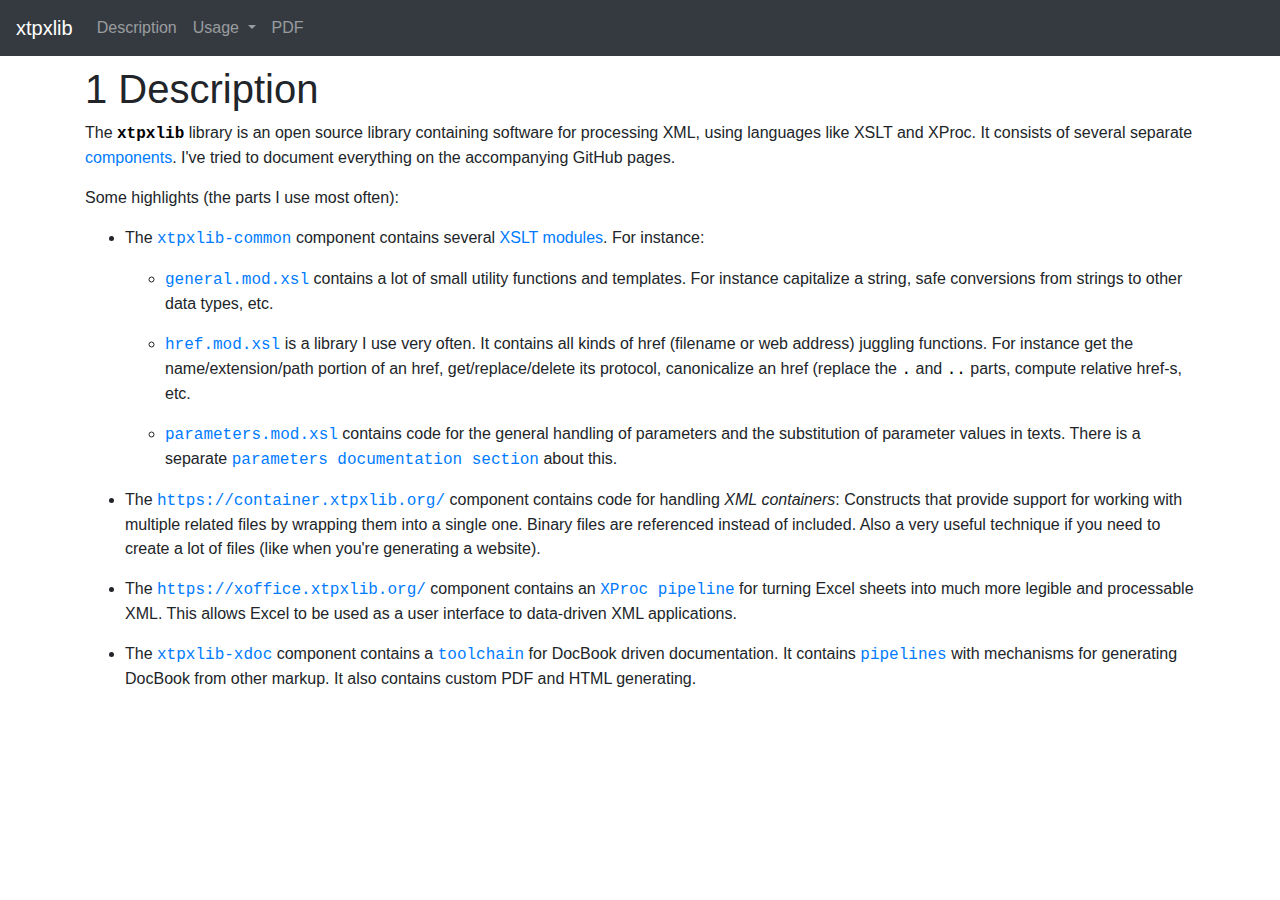
==== docs/1_Description.html @ ccd8512c "Documentation update" ====
<?xml version="1.0" encoding="UTF-8"?><html xmlns="http://www.w3.org/1999/xhtml" xmlns:xtlcon="http://www.xtpxlib.nl/ns/container" lang="en" xml:lang="en">
  
  
  
  
  <head>
    <meta charset="utf-8"/>
    <meta name="viewport" content="width=device-width, initial-scale=1, shrink-to-fit=no"/>
    <link rel="stylesheet" href="resources/bootstrap.min.css"/>
    <link rel="stylesheet" href="resources/xtpxlib-moduledoc.css"/>
    <link rel="shortcut icon" href="resources/favicon.ico"/>
    <title>1 Description</title>
  </head>
  <body style="padding-top: 65px;"><nav class="navbar fixed-top navbar-expand-sm navbar-dark bg-dark"><a class="navbar-brand" href="index.html" title="home">xtpxlib</a><button class="navbar-toggler" type="button" data-toggle="collapse" data-target="#navbarSupportedContent" aria-controls="navbarSupportedContent" aria-expanded="false" aria-label="Toggle navigation"><span class="navbar-toggler-icon"/></button><div id="navbarSupportedContent" class="collapse navbar-collapse"><ul class="navbar-nav mr-auto"><li class="nav-item"><a class="nav-link" href="1_Description.html">Description</a></li><li class="nav-item dropdown"><a href="2_Usage.html" class="nav-link dropdown-toggle" data-toggle="dropdown" role="button" aria-haspopup="true" aria-expanded="false">Usage <span class="caret"/></a><div class="dropdown-menu"><a href="2_Usage.html" class="dropdown-item">Usage</a><div class="dropdown-divider"><!----></div><a class="dropdown-item" href="2_Usage.html#d217e263">Installing xtpxlib components</a><a class="dropdown-item" href="2_Usage.html#d217e356">Running xtpxlib components</a></div></li><li class="nav-item"><a class="nav-link" href="resources/xtpxlib-documentation.pdf" title="PDF version of this documentation site">PDF</a></li></ul></div></nav><div class="container"><a name="description"><!----></a><div class="page-header" style="padding-top: 65px; margin-top: -65px;"><h1 class="chapter"><span class="chapter-number">1 </span>Description</h1></div><p class="para">The <b><code class="code">xtpxlib</code></b> library is an open source library containing software for processing XML, using
      languages like XSLT and XProc. It consists of several separate <a href="index.html#components-overview"><span class="link">components</span></a>. I've tried to document
      everything on the accompanying GitHub pages.</p><p class="para">Some highlights (the parts I use most often):</p><ul class="itemizedlist"><li><p class="para">The <code class="code"><a href="https://common.xtpxlib.org"><span class="link">xtpxlib-common</span></a></code> component contains several <a href="https://common.xtpxlib.org/2_XSLT_Modules.html"><span class="link">XSLT modules</span></a>. For instance:</p><ul class="itemizedlist"><li><p class="para"><code class="code"><a href="https://common.xtpxlib.org/2_XSLT_Modules.html#general.mod.xsl"><span class="link">general.mod.xsl</span></a></code> contains a lot
              of small utility functions and templates. For instance capitalize a string, safe conversions from strings to other data types,
              etc.</p></li><li><p class="para"><code class="code"><a href="https://common.xtpxlib.org/2_XSLT_Modules.html#href.mod.xsl"><span class="link">href.mod.xsl</span></a></code> is a library I use
              very often. It contains all kinds of href (filename or web address) juggling functions. For instance get the name/extension/path portion
              of an href, get/replace/delete its protocol, canonicalize an href (replace the <code class="code">.</code> and <code class="code">..</code> parts, compute
              relative href-s, etc.</p></li><li><p class="para"><code class="code"><a href="https://common.xtpxlib.org/2_XSLT_Modules.html#parameters.mod.xsl"><span class="link">parameters.mod.xsl</span></a></code> contains
              code for the general handling of parameters and the substitution of parameter values in texts. There is a separate <code class="code"><a href="https://common.xtpxlib.org/1_Description.html#parameters-explanation"><span class="link">parameters documentation section</span></a></code>
              about this.</p></li></ul></li><li><p class="para">The <code class="code"><a href="https://container.xtpxlib.org/"><span class="link">https://container.xtpxlib.org/</span></a></code> component contains code for handling <span class="emphasis italic">XML
            containers</span>: Constructs that provide support for working with multiple related files by wrapping them into a single one. Binary
          files are referenced instead of included. Also a very useful technique if you need to create a lot of files (like when you're generating a
          website).</p></li><li><p class="para">The <code class="code"><a href="https://xoffice.xtpxlib.org/"><span class="link">https://xoffice.xtpxlib.org/</span></a></code> component contains an <code class="code"><a href="https://xoffice.xtpxlib.org/2_XProc_Libraries.html#excel.mod.xpl"><span class="link">XProc pipeline</span></a></code> for turning Excel sheets into
          much more legible and processable XML. This allows Excel to be used as a user interface to data-driven XML applications.</p></li><li><p class="para">The <code class="code"><a href="https://xdoc.xtpxlib.org/"><span class="link">xtpxlib-xdoc</span></a></code> component contains a <code class="code"><a href="https://xdoc.xtpxlib.org/1_Description.html#sect-main-toolchain"><span class="link">toolchain</span></a></code> for DocBook driven documentation.
          It contains <code class="code"><a href="https://xdoc.xtpxlib.org/4_XProc_Pipelines.html"><span class="link">pipelines</span></a></code> with mechanisms for generating
          DocBook from other markup. It also contains custom PDF and HTML generating.</p></li></ul></div><script src="resources/jquery-3.4.1.slim.min.js"><!--  --></script><script src="resources/popper.min.js"><!--  --></script><script src="resources/bootstrap.min.js"><!--  --></script></body>
</html>
---- docs/resources/xtpxlib-moduledoc.css ----
/*  
 * CSS with overrides for the bootstrap settings for the xtpxlib component documentation websites
 */

code {
  /*  Slightly change the bootstrap appearance of code: */
  color: black;
  background-color: transparent;
  font-size: 100%;
}

pre {
  background-color: lightgrey;
}

div.sidebar,
div.warning,
div.note {
  border: thin black solid;
  padding: 10px;
}

div.warning {
  background-color: yellow;
}

div.note {
  background-color: lightblue;
}

div.example {
  padding: 10px;
}

p.bridgehead {
  margin-top: 2em;
  font-weight: bold;
  border-top: thin solid grey;
  background-color: lightgrey;
}

span.italic {
  font-style: italic;
}

dd {
  margin-left: 1em;
}

span.tbd-marker {
  background-color: yellow;
  font-weight: bold;
}
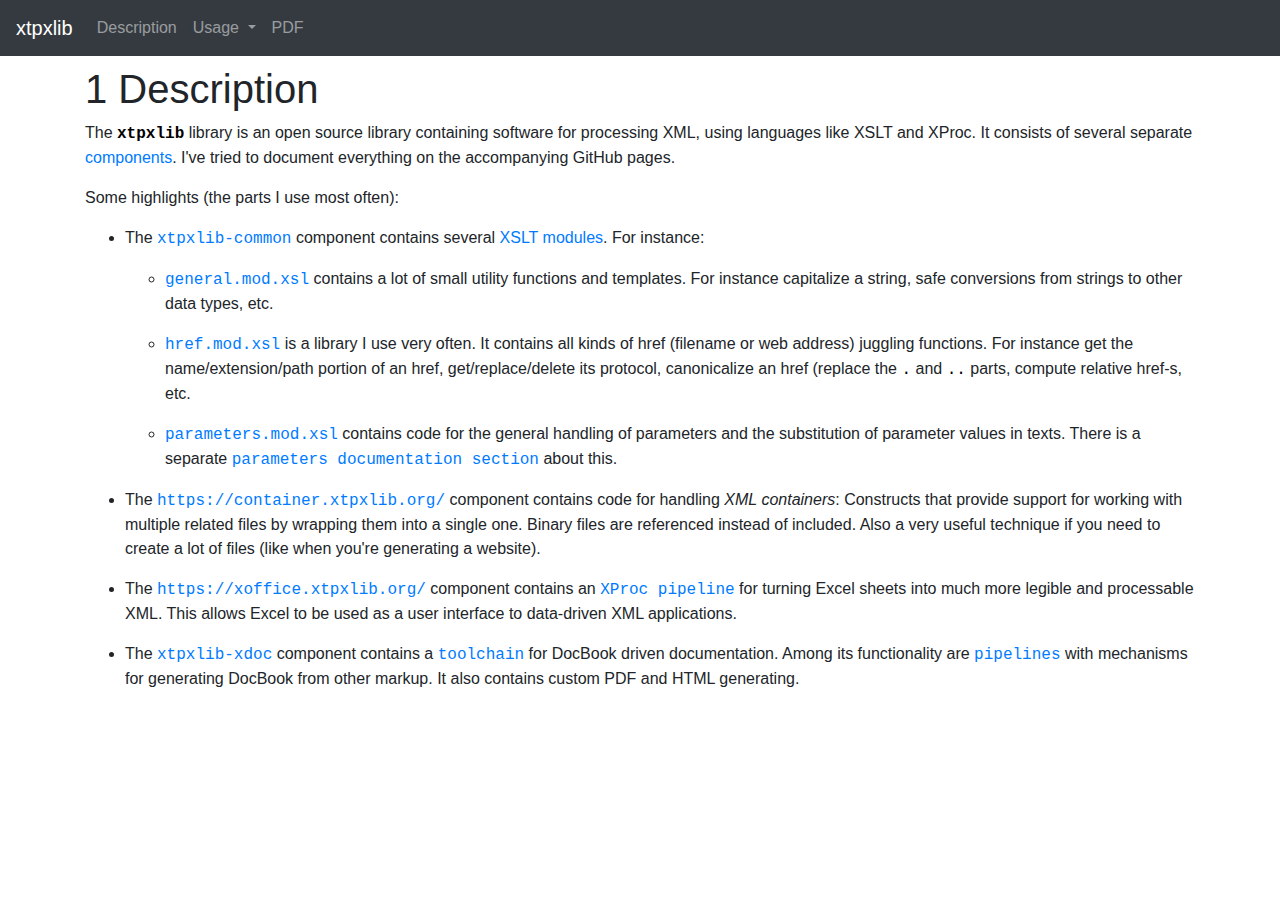
==== commit 8f1eeac8: "More release preparations" ====
--- a/docs/1_Description.html
+++ b/docs/1_Description.html
@@ -11,7 +11,7 @@
     <link rel="shortcut icon" href="resources/favicon.ico"/>
     <title>1 Description</title>
   </head>
-  <body style="padding-top: 65px;"><nav class="navbar fixed-top navbar-expand-sm navbar-dark bg-dark"><a class="navbar-brand" href="index.html" title="home">xtpxlib</a><button class="navbar-toggler" type="button" data-toggle="collapse" data-target="#navbarSupportedContent" aria-controls="navbarSupportedContent" aria-expanded="false" aria-label="Toggle navigation"><span class="navbar-toggler-icon"/></button><div id="navbarSupportedContent" class="collapse navbar-collapse"><ul class="navbar-nav mr-auto"><li class="nav-item"><a class="nav-link" href="1_Description.html">Description</a></li><li class="nav-item dropdown"><a href="2_Usage.html" class="nav-link dropdown-toggle" data-toggle="dropdown" role="button" aria-haspopup="true" aria-expanded="false">Usage <span class="caret"/></a><div class="dropdown-menu"><a href="2_Usage.html" class="dropdown-item">Usage</a><div class="dropdown-divider"><!----></div><a class="dropdown-item" href="2_Usage.html#d217e263">Installing xtpxlib components</a><a class="dropdown-item" href="2_Usage.html#d217e356">Running xtpxlib components</a></div></li><li class="nav-item"><a class="nav-link" href="resources/xtpxlib-documentation.pdf" title="PDF version of this documentation site">PDF</a></li></ul></div></nav><div class="container"><a name="description"><!----></a><div class="page-header" style="padding-top: 65px; margin-top: -65px;"><h1 class="chapter"><span class="chapter-number">1 </span>Description</h1></div><p class="para">The <b><code class="code">xtpxlib</code></b> library is an open source library containing software for processing XML, using
+  <body style="padding-top: 65px;"><nav class="navbar fixed-top navbar-expand-sm navbar-dark bg-dark"><a class="navbar-brand" href="index.html" title="home">xtpxlib</a><button class="navbar-toggler" type="button" data-toggle="collapse" data-target="#navbarSupportedContent" aria-controls="navbarSupportedContent" aria-expanded="false" aria-label="Toggle navigation"><span class="navbar-toggler-icon"/></button><div id="navbarSupportedContent" class="collapse navbar-collapse"><ul class="navbar-nav mr-auto"><li class="nav-item"><a class="nav-link" href="1_Description.html">Description</a></li><li class="nav-item dropdown"><a href="2_Usage.html" class="nav-link dropdown-toggle" data-toggle="dropdown" role="button" aria-haspopup="true" aria-expanded="false">Usage <span class="caret"/></a><div class="dropdown-menu"><a href="2_Usage.html" class="dropdown-item">Usage</a><div class="dropdown-divider"><!----></div><a class="dropdown-item" href="2_Usage.html#d173e263">Installing xtpxlib components</a><a class="dropdown-item" href="2_Usage.html#d173e356">Running xtpxlib components</a></div></li><li class="nav-item"><a class="nav-link" href="resources/xtpxlib-documentation.pdf" title="PDF version of this documentation site">PDF</a></li></ul></div></nav><div class="container"><a name="description"><!----></a><div class="page-header" style="padding-top: 65px; margin-top: -65px;"><h1 class="chapter"><span class="chapter-number">1 </span>Description</h1></div><p class="para">The <b><code class="code">xtpxlib</code></b> library is an open source library containing software for processing XML, using
       languages like XSLT and XProc. It consists of several separate <a href="index.html#components-overview"><span class="link">components</span></a>. I've tried to document
       everything on the accompanying GitHub pages.</p><p class="para">Some highlights (the parts I use most often):</p><ul class="itemizedlist"><li><p class="para">The <code class="code"><a href="https://common.xtpxlib.org"><span class="link">xtpxlib-common</span></a></code> component contains several <a href="https://common.xtpxlib.org/2_XSLT_Modules.html"><span class="link">XSLT modules</span></a>. For instance:</p><ul class="itemizedlist"><li><p class="para"><code class="code"><a href="https://common.xtpxlib.org/2_XSLT_Modules.html#general.mod.xsl"><span class="link">general.mod.xsl</span></a></code> contains a lot
               of small utility functions and templates. For instance capitalize a string, safe conversions from strings to other data types,
@@ -25,6 +25,6 @@
           files are referenced instead of included. Also a very useful technique if you need to create a lot of files (like when you're generating a
           website).</p></li><li><p class="para">The <code class="code"><a href="https://xoffice.xtpxlib.org/"><span class="link">https://xoffice.xtpxlib.org/</span></a></code> component contains an <code class="code"><a href="https://xoffice.xtpxlib.org/2_XProc_Libraries.html#excel.mod.xpl"><span class="link">XProc pipeline</span></a></code> for turning Excel sheets into
           much more legible and processable XML. This allows Excel to be used as a user interface to data-driven XML applications.</p></li><li><p class="para">The <code class="code"><a href="https://xdoc.xtpxlib.org/"><span class="link">xtpxlib-xdoc</span></a></code> component contains a <code class="code"><a href="https://xdoc.xtpxlib.org/1_Description.html#sect-main-toolchain"><span class="link">toolchain</span></a></code> for DocBook driven documentation.
-          It contains <code class="code"><a href="https://xdoc.xtpxlib.org/4_XProc_Pipelines.html"><span class="link">pipelines</span></a></code> with mechanisms for generating
-          DocBook from other markup. It also contains custom PDF and HTML generating.</p></li></ul></div><script src="resources/jquery-3.4.1.slim.min.js"><!--  --></script><script src="resources/popper.min.js"><!--  --></script><script src="resources/bootstrap.min.js"><!--  --></script></body>
+          Among its functionality are <code class="code"><a href="https://xdoc.xtpxlib.org/4_XProc_Pipelines.html"><span class="link">pipelines</span></a></code> with mechanisms
+          for generating DocBook from other markup. It also contains custom PDF and HTML generating.</p></li></ul></div><script src="resources/jquery-3.4.1.slim.min.js"><!--  --></script><script src="resources/popper.min.js"><!--  --></script><script src="resources/bootstrap.min.js"><!--  --></script></body>
 </html>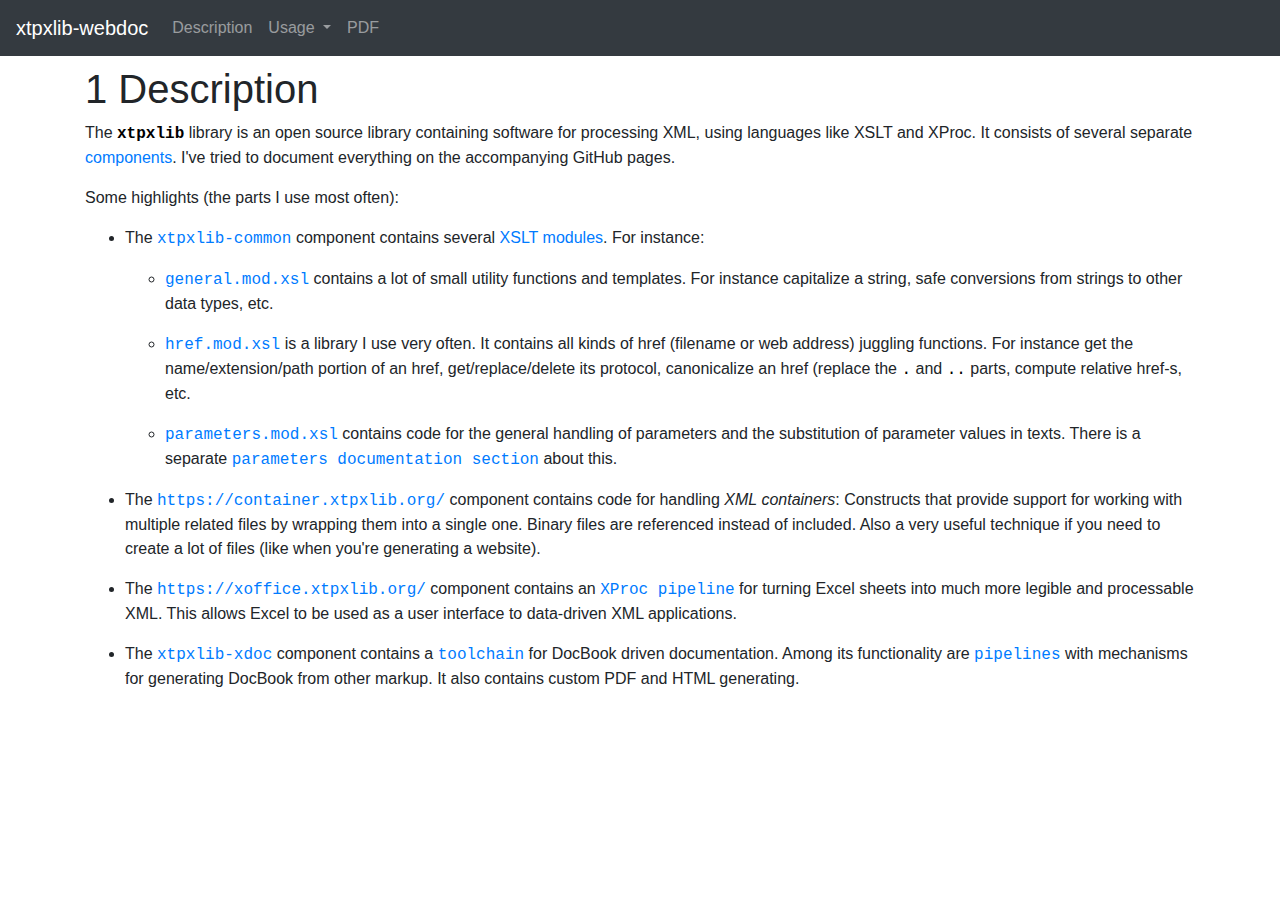
==== commit 3267585b: "Documentation update" ====
--- a/docs/1_Description.html
+++ b/docs/1_Description.html
@@ -1,4 +1,5 @@
-<?xml version="1.0" encoding="UTF-8"?><html xmlns="http://www.w3.org/1999/xhtml" xmlns:xtlcon="http://www.xtpxlib.nl/ns/container" lang="en" xml:lang="en">
+<?xml version="1.0" encoding="UTF-8"?>
+<html lang="en" xml:lang="en" xmlns="http://www.w3.org/1999/xhtml" xmlns:xtlcon="http://www.xtpxlib.nl/ns/container">
   
   
   
@@ -11,7 +12,7 @@
     <link rel="shortcut icon" href="resources/favicon.ico"/>
     <title>1 Description</title>
   </head>
-  <body style="padding-top: 65px;"><nav class="navbar fixed-top navbar-expand-sm navbar-dark bg-dark"><a class="navbar-brand" href="index.html" title="home">xtpxlib</a><button class="navbar-toggler" type="button" data-toggle="collapse" data-target="#navbarSupportedContent" aria-controls="navbarSupportedContent" aria-expanded="false" aria-label="Toggle navigation"><span class="navbar-toggler-icon"/></button><div id="navbarSupportedContent" class="collapse navbar-collapse"><ul class="navbar-nav mr-auto"><li class="nav-item"><a class="nav-link" href="1_Description.html">Description</a></li><li class="nav-item dropdown"><a href="2_Usage.html" class="nav-link dropdown-toggle" data-toggle="dropdown" role="button" aria-haspopup="true" aria-expanded="false">Usage <span class="caret"/></a><div class="dropdown-menu"><a href="2_Usage.html" class="dropdown-item">Usage</a><div class="dropdown-divider"><!----></div><a class="dropdown-item" href="2_Usage.html#d173e263">Installing xtpxlib components</a><a class="dropdown-item" href="2_Usage.html#d173e356">Running xtpxlib components</a></div></li><li class="nav-item"><a class="nav-link" href="resources/xtpxlib-documentation.pdf" title="PDF version of this documentation site">PDF</a></li></ul></div></nav><div class="container"><a name="description"><!----></a><div class="page-header" style="padding-top: 65px; margin-top: -65px;"><h1 class="chapter"><span class="chapter-number">1 </span>Description</h1></div><p class="para">The <b><code class="code">xtpxlib</code></b> library is an open source library containing software for processing XML, using
+  <body style="padding-top: 65px;"><nav class="navbar fixed-top navbar-expand-sm navbar-dark bg-dark"><a class="navbar-brand" href="index.html" title="home">xtpxlib-webdoc</a><button class="navbar-toggler" type="button" data-toggle="collapse" data-target="#navbarSupportedContent" aria-controls="navbarSupportedContent" aria-expanded="false" aria-label="Toggle navigation"><span class="navbar-toggler-icon"/></button><div id="navbarSupportedContent" class="collapse navbar-collapse"><ul class="navbar-nav mr-auto"><li class="nav-item"><a class="nav-link" href="1_Description.html">Description</a></li><li class="nav-item dropdown"><a href="2_Usage.html" class="nav-link dropdown-toggle" data-toggle="dropdown" role="button" aria-haspopup="true" aria-expanded="false">Usage <span class="caret"/></a><div class="dropdown-menu"><a href="2_Usage.html" class="dropdown-item">Usage</a><div class="dropdown-divider"><!----></div><a class="dropdown-item" href="2_Usage.html#d2e264">Installing xtpxlib components</a><a class="dropdown-item" href="2_Usage.html#d2e357">Running xtpxlib components</a></div></li><li class="nav-item"><a class="nav-link" href="resources/xtpxlib-webdoc-documentation.pdf" title="PDF version of this documentation site">PDF</a></li></ul></div></nav><div class="container"><a name="description"><!----></a><div class="page-header" style="padding-top: 65px; margin-top: -65px;"><h1 class="chapter"><span class="chapter-number">1 </span>Description</h1></div><p class="para">The <b><code class="code">xtpxlib</code></b> library is an open source library containing software for processing XML, using
       languages like XSLT and XProc. It consists of several separate <a href="index.html#components-overview"><span class="link">components</span></a>. I've tried to document
       everything on the accompanying GitHub pages.</p><p class="para">Some highlights (the parts I use most often):</p><ul class="itemizedlist"><li><p class="para">The <code class="code"><a href="https://common.xtpxlib.org"><span class="link">xtpxlib-common</span></a></code> component contains several <a href="https://common.xtpxlib.org/2_XSLT_Modules.html"><span class="link">XSLT modules</span></a>. For instance:</p><ul class="itemizedlist"><li><p class="para"><code class="code"><a href="https://common.xtpxlib.org/2_XSLT_Modules.html#general.mod.xsl"><span class="link">general.mod.xsl</span></a></code> contains a lot
               of small utility functions and templates. For instance capitalize a string, safe conversions from strings to other data types,
--- a/docs/resources/xtpxlib-moduledoc.css
+++ b/docs/resources/xtpxlib-moduledoc.css
@@ -15,12 +15,14 @@
 
 div.sidebar,
 div.warning,
-div.note {
+div.note,
+div.tip, 
+div.caution {
   border: thin black solid;
   padding: 10px;
 }
 
-div.warning {
+div.warning, div.caution {
   background-color: yellow;
 }
 
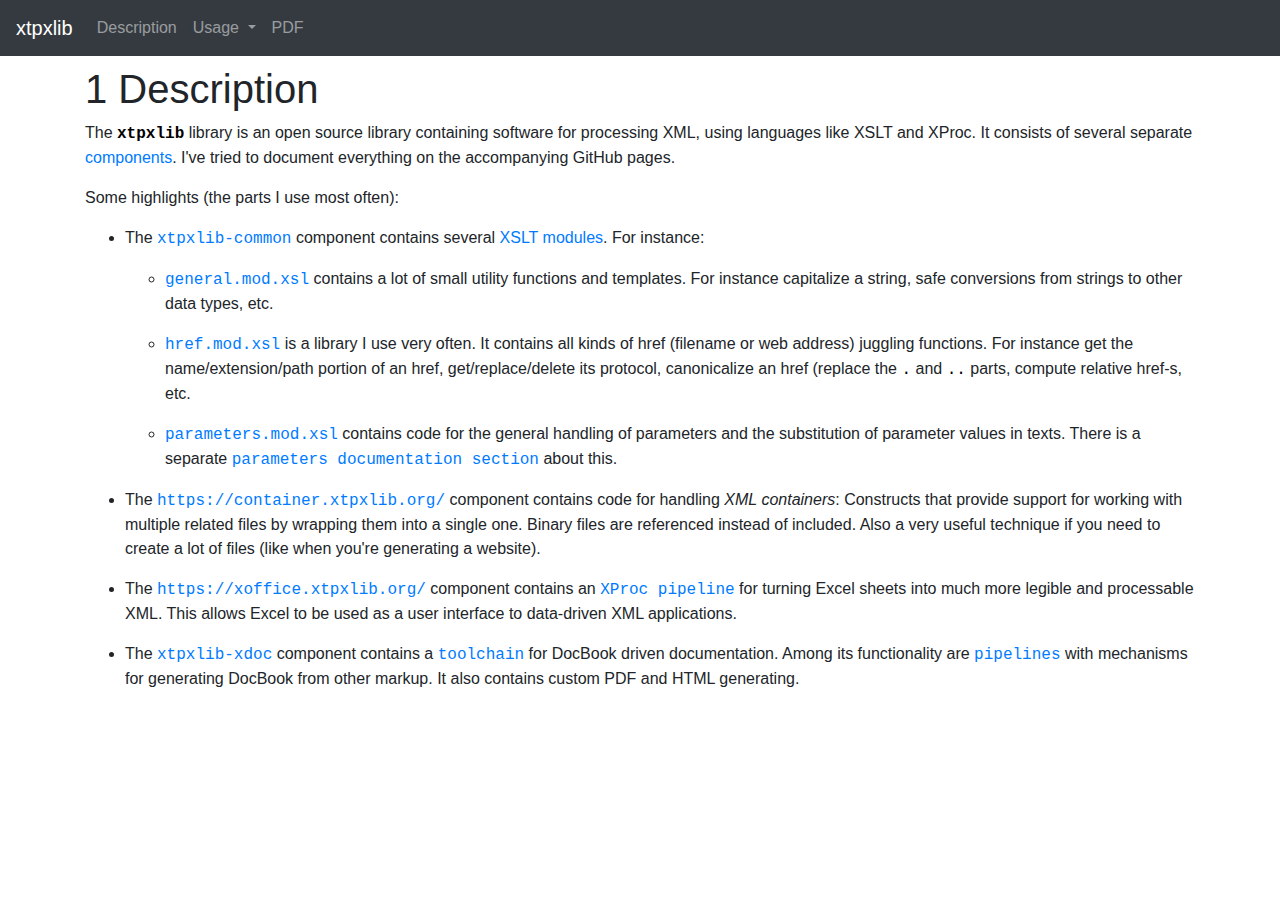
==== commit cb58ec56: "Documentation update" ====
--- a/docs/1_Description.html
+++ b/docs/1_Description.html
@@ -12,7 +12,7 @@
     <link rel="shortcut icon" href="resources/favicon.ico"/>
     <title>1 Description</title>
   </head>
-  <body style="padding-top: 65px;"><nav class="navbar fixed-top navbar-expand-sm navbar-dark bg-dark"><a class="navbar-brand" href="index.html" title="home">xtpxlib-webdoc</a><button class="navbar-toggler" type="button" data-toggle="collapse" data-target="#navbarSupportedContent" aria-controls="navbarSupportedContent" aria-expanded="false" aria-label="Toggle navigation"><span class="navbar-toggler-icon"/></button><div id="navbarSupportedContent" class="collapse navbar-collapse"><ul class="navbar-nav mr-auto"><li class="nav-item"><a class="nav-link" href="1_Description.html">Description</a></li><li class="nav-item dropdown"><a href="2_Usage.html" class="nav-link dropdown-toggle" data-toggle="dropdown" role="button" aria-haspopup="true" aria-expanded="false">Usage <span class="caret"/></a><div class="dropdown-menu"><a href="2_Usage.html" class="dropdown-item">Usage</a><div class="dropdown-divider"><!----></div><a class="dropdown-item" href="2_Usage.html#d2e264">Installing xtpxlib components</a><a class="dropdown-item" href="2_Usage.html#d2e357">Running xtpxlib components</a></div></li><li class="nav-item"><a class="nav-link" href="resources/xtpxlib-webdoc-documentation.pdf" title="PDF version of this documentation site">PDF</a></li></ul></div></nav><div class="container"><a name="description"><!----></a><div class="page-header" style="padding-top: 65px; margin-top: -65px;"><h1 class="chapter"><span class="chapter-number">1 </span>Description</h1></div><p class="para">The <b><code class="code">xtpxlib</code></b> library is an open source library containing software for processing XML, using
+  <body style="padding-top: 65px;"><nav class="navbar fixed-top navbar-expand-sm navbar-dark bg-dark"><a class="navbar-brand" href="index.html" title="home">xtpxlib</a><button class="navbar-toggler" type="button" data-toggle="collapse" data-target="#navbarSupportedContent" aria-controls="navbarSupportedContent" aria-expanded="false" aria-label="Toggle navigation"><span class="navbar-toggler-icon"/></button><div id="navbarSupportedContent" class="collapse navbar-collapse"><ul class="navbar-nav mr-auto"><li class="nav-item"><a class="nav-link" href="1_Description.html">Description</a></li><li class="nav-item dropdown"><a href="2_Usage.html" class="nav-link dropdown-toggle" data-toggle="dropdown" role="button" aria-haspopup="true" aria-expanded="false">Usage <span class="caret"/></a><div class="dropdown-menu"><a href="2_Usage.html" class="dropdown-item">Usage</a><div class="dropdown-divider"><!----></div><a class="dropdown-item" href="2_Usage.html#d2e264">Installing xtpxlib components</a><a class="dropdown-item" href="2_Usage.html#d2e357">Running xtpxlib components</a></div></li><li class="nav-item"><a class="nav-link" href="resources/xtpxlib-documentation.pdf" title="PDF version of this documentation site">PDF</a></li></ul></div></nav><div class="container"><a name="description"><!----></a><div class="page-header" style="padding-top: 65px; margin-top: -65px;"><h1 class="chapter"><span class="chapter-number">1 </span>Description</h1></div><p class="para">The <b><code class="code">xtpxlib</code></b> library is an open source library containing software for processing XML, using
       languages like XSLT and XProc. It consists of several separate <a href="index.html#components-overview"><span class="link">components</span></a>. I've tried to document
       everything on the accompanying GitHub pages.</p><p class="para">Some highlights (the parts I use most often):</p><ul class="itemizedlist"><li><p class="para">The <code class="code"><a href="https://common.xtpxlib.org"><span class="link">xtpxlib-common</span></a></code> component contains several <a href="https://common.xtpxlib.org/2_XSLT_Modules.html"><span class="link">XSLT modules</span></a>. For instance:</p><ul class="itemizedlist"><li><p class="para"><code class="code"><a href="https://common.xtpxlib.org/2_XSLT_Modules.html#general.mod.xsl"><span class="link">general.mod.xsl</span></a></code> contains a lot
               of small utility functions and templates. For instance capitalize a string, safe conversions from strings to other data types,
